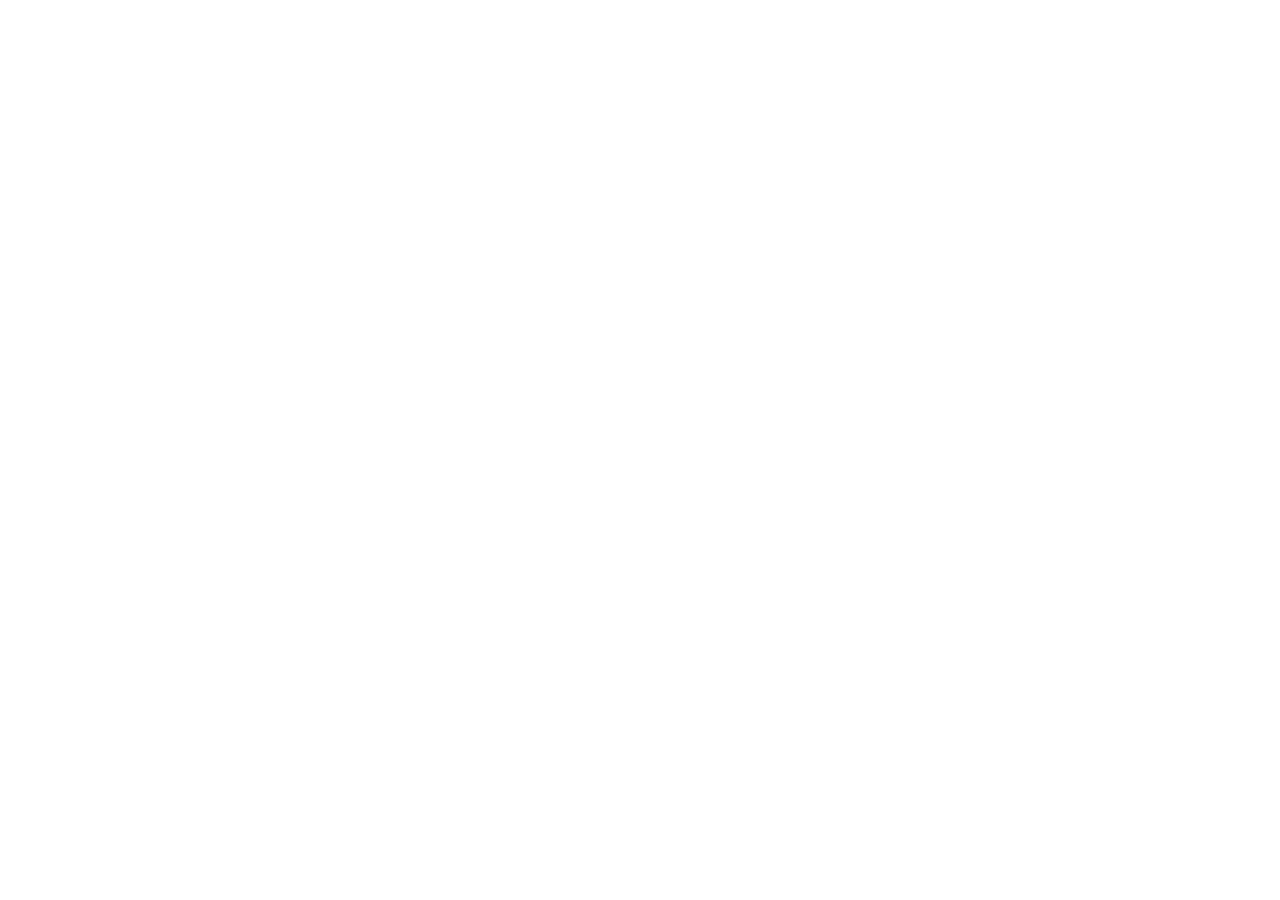
==== portfolio/index.html @ e61401a4 "figma, mappaelrendezes" ====
<!DOCTYPE html>
<html lang="hu">
<head>
    <meta charset="UTF-8">
    <meta name="viewport" content="width=device-width, initial-scale=1.0">
    <title>Portfolio</title>
    <link rel="stylesheet" href="css\style.css">
</head>
<body>
    
</body>
</html>
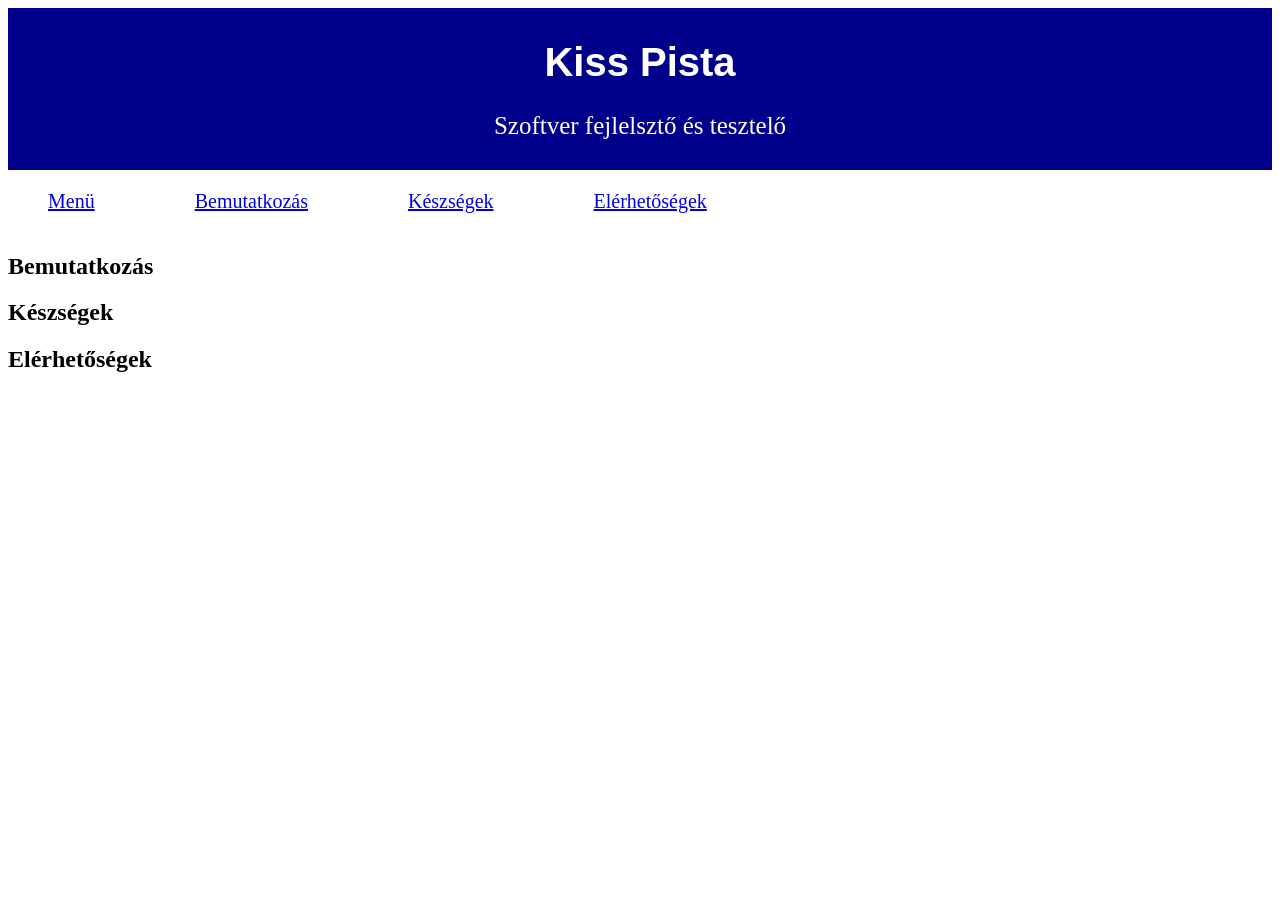
==== commit 6aadf59f: "figma befejezese, fejlec navigacios sav elkezdese" ====
--- a/portfolio/index.html
+++ b/portfolio/index.html
@@ -7,6 +7,26 @@
     <link rel="stylesheet" href="css\style.css">
 </head>
 <body>
-    
+    <section id="menu"></section>
+    <header>
+        <h1>Kiss Pista</h1>
+        <p>Szoftver fejlelsztő és tesztelő</p>
+    </header>
+
+    <nav>
+        <ul><a href="#menu">Menü</a></ul>
+        <ul><a href="#bemutatkozas">Bemutatkozás</a></ul>
+        <ul><a href="#keszsegek">Készségek</a></ul>
+        <ul><a href="#elerhetosegek">Elérhetőségek</a></ul>
+    </nav>
+
+    <section id="bemutatkozas"><h2>Bemutatkozás</h2></section>
+
+
+
+    <section id="keszsegek"><h2>Készségek</h2></section>
+
+    <section id="elerhetosegek"><h2>Elérhetőségek</h2></section>
+
 </body>
 </html> 
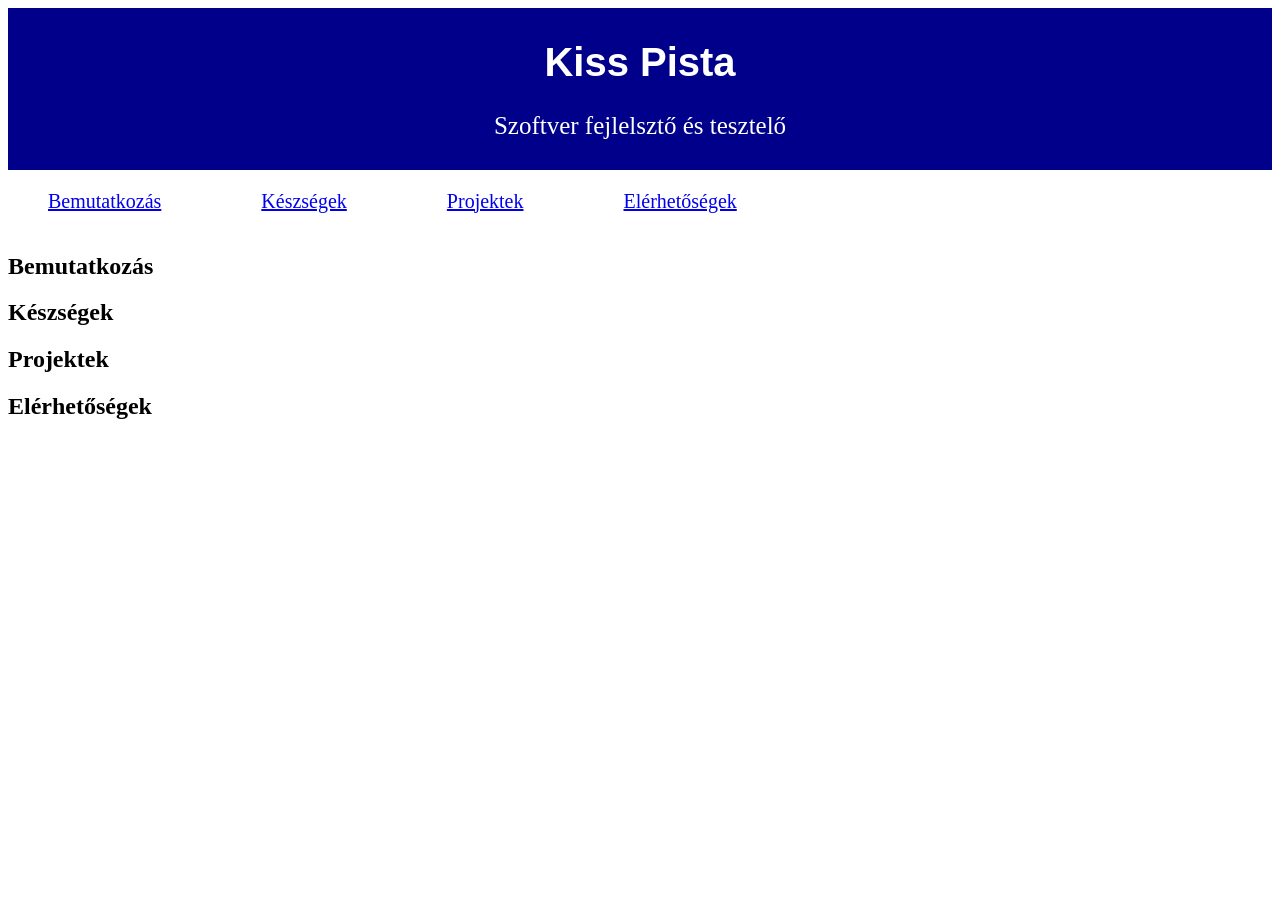
==== commit ac9cf970: "tervezés javítása" ====
--- a/portfolio/index.html
+++ b/portfolio/index.html
@@ -7,24 +7,23 @@
     <link rel="stylesheet" href="css\style.css">
 </head>
 <body>
-    <section id="menu"></section>
     <header>
         <h1>Kiss Pista</h1>
         <p>Szoftver fejlelsztő és tesztelő</p>
     </header>
 
     <nav>
-        <ul><a href="#menu">Menü</a></ul>
         <ul><a href="#bemutatkozas">Bemutatkozás</a></ul>
         <ul><a href="#keszsegek">Készségek</a></ul>
+        <ul><a href="#projektek">Projektek</a></ul>
         <ul><a href="#elerhetosegek">Elérhetőségek</a></ul>
     </nav>
 
     <section id="bemutatkozas"><h2>Bemutatkozás</h2></section>
 
+    <section id="keszsegek"><h2>Készségek</h2></section>
 
-
-    <section id="keszsegek"><h2>Készségek</h2></section>
+    <section id="projektek"><h2>Projektek</h2></section>
 
     <section id="elerhetosegek"><h2>Elérhetőségek</h2></section>
 
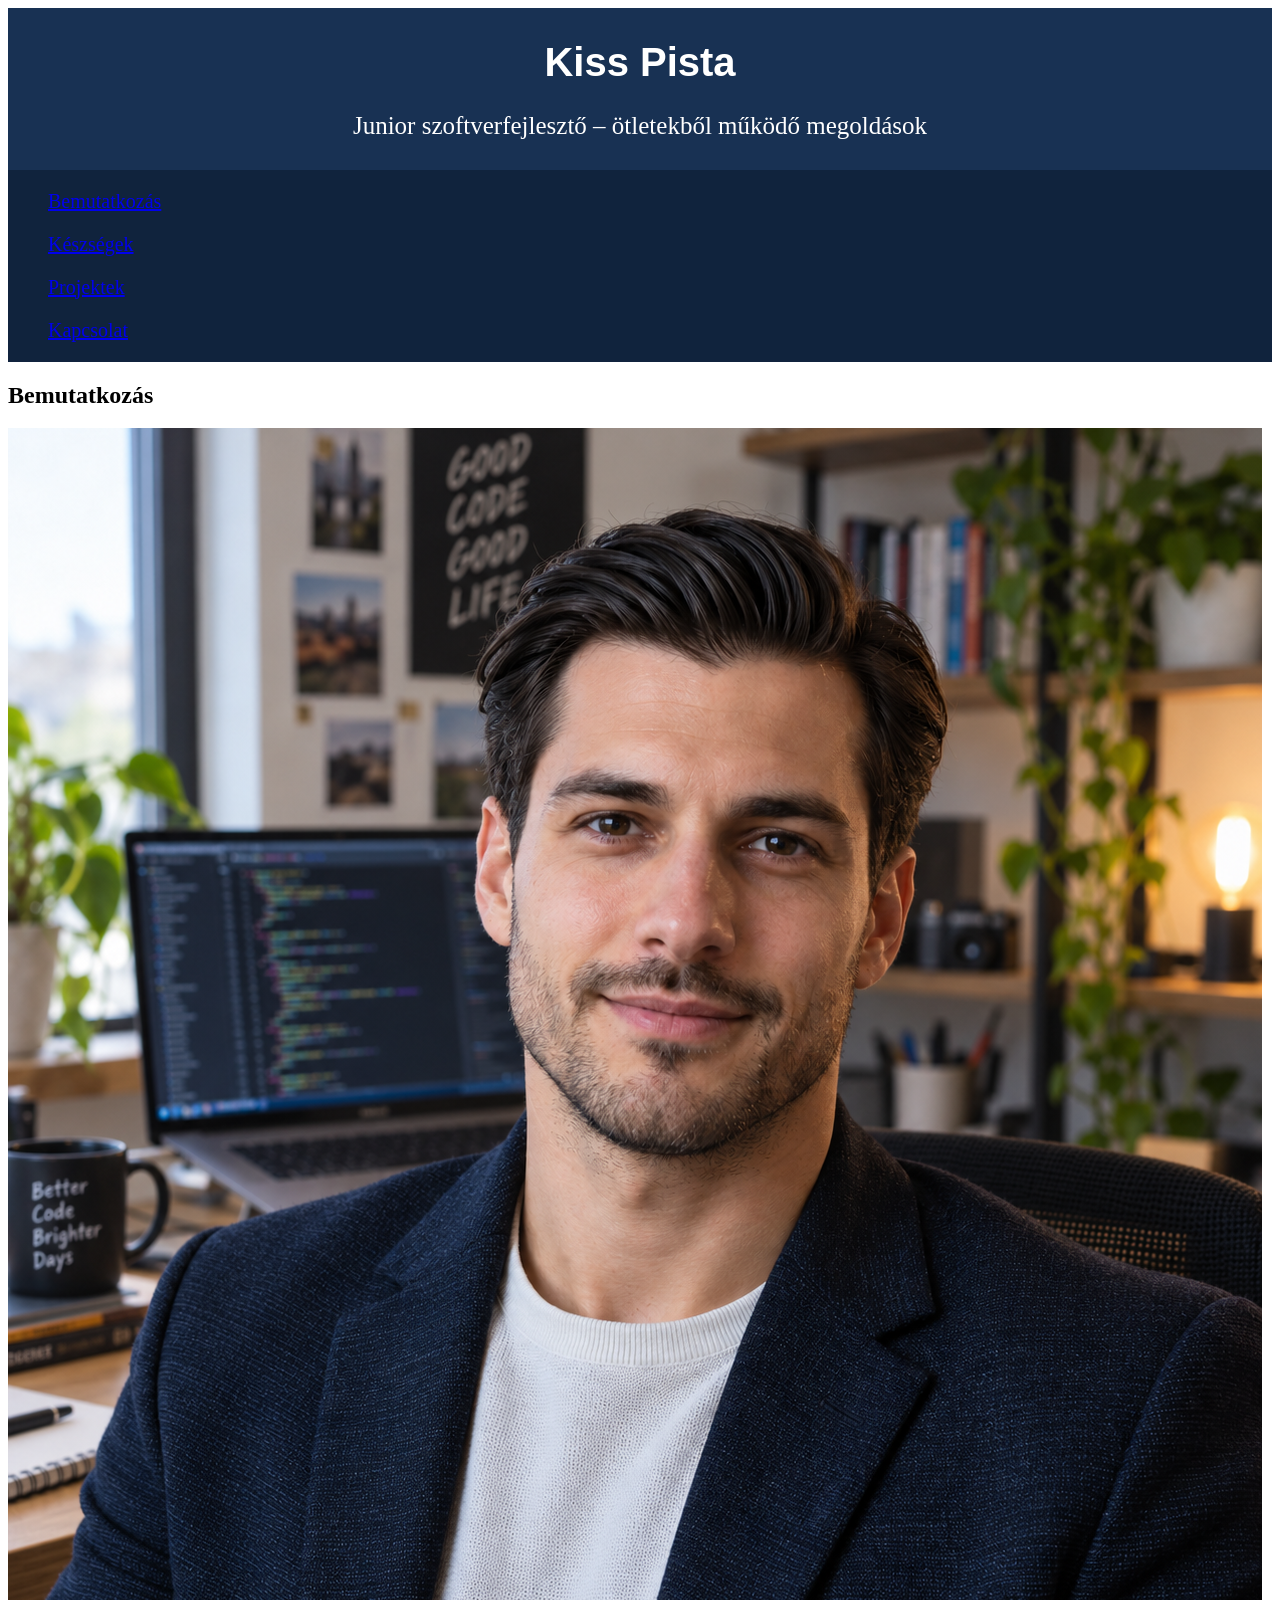
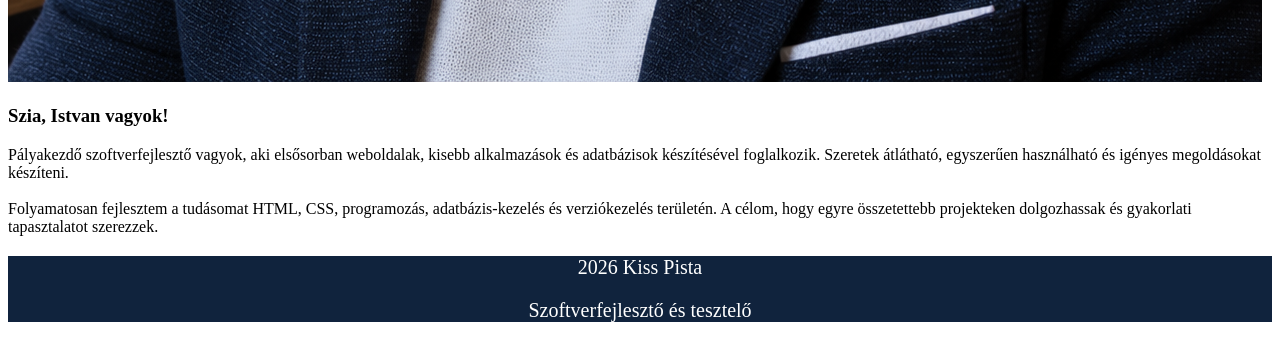
==== commit 6eeecc76: "terv végleges változata bemutatkozás elkezdése" ====
--- a/portfolio/index.html
+++ b/portfolio/index.html
@@ -7,25 +7,61 @@
     <link rel="stylesheet" href="css\style.css">
 </head>
 <body>
-    <header>
-        <h1>Kiss Pista</h1>
-        <p>Szoftver fejlelsztő és tesztelő</p>
+     <header>
+        <div>
+            <h1>Kiss Pista</h1>
+            <p>Junior szoftverfejlesztő – ötletekből működő megoldások</p>
+        </div>
     </header>
 
     <nav>
-        <ul><a href="#bemutatkozas">Bemutatkozás</a></ul>
-        <ul><a href="#keszsegek">Készségek</a></ul>
-        <ul><a href="#projektek">Projektek</a></ul>
-        <ul><a href="#elerhetosegek">Elérhetőségek</a></ul>
+        <div class="container">
+            <ul><a href="#bemutatkozas">Bemutatkozás</a></ul>
+            <ul><a href="#keszsegek">Készségek</a></ul>
+            <ul><a href="#projektek">Projektek</a></ul>
+            <ul><a href="#kapcsolatok">Kapcsolat</a></ul>
+        </div>
     </nav>
 
-    <section id="bemutatkozas"><h2>Bemutatkozás</h2></section>
+    <main class="container">
 
-    <section id="keszsegek"><h2>Készségek</h2></section>
+        <section id="bemutatkozas">
+            <h2>Bemutatkozás</h2>
 
-    <section id="projektek"><h2>Projektek</h2></section>
+            <div class="bemutat">
+                <img src="img/profil.jpg" alt="Kiss Pista profilképe">
 
-    <section id="elerhetosegek"><h2>Elérhetőségek</h2></section>
+                <div class="bemutatSzoveg">
+                    <h3>Szia, Istvan vagyok!</h3>
+                    <p>
+                        Pályakezdő szoftverfejlesztő vagyok, aki elsősorban weboldalak,
+                        kisebb alkalmazások és adatbázisok készítésével foglalkozik.
+                        Szeretek átlátható, egyszerűen használható és igényes megoldásokat készíteni.<br>
+                        <br>
+                        Folyamatosan fejlesztem a tudásomat HTML, CSS, programozás,
+                        adatbázis-kezelés és verziókezelés területén. A célom, hogy
+                        egyre összetettebb projekteken dolgozhassak és gyakorlati tapasztalatot szerezzek.
+                    </p>
+                </div>
+            </div>
+        </section>
 
+        <section id="keszsegek">
+
+        </section>
+
+        <section id="projektek">
+
+        </section>
+
+        <section id="kapcsolatok">
+
+        </section>
+
+        <footer>
+            <p>2026 Kiss Pista</p>
+            <p>Szoftverfejlesztő és tesztelő</p>
+        </footer>
+    </main>
 </body>
 </html> 
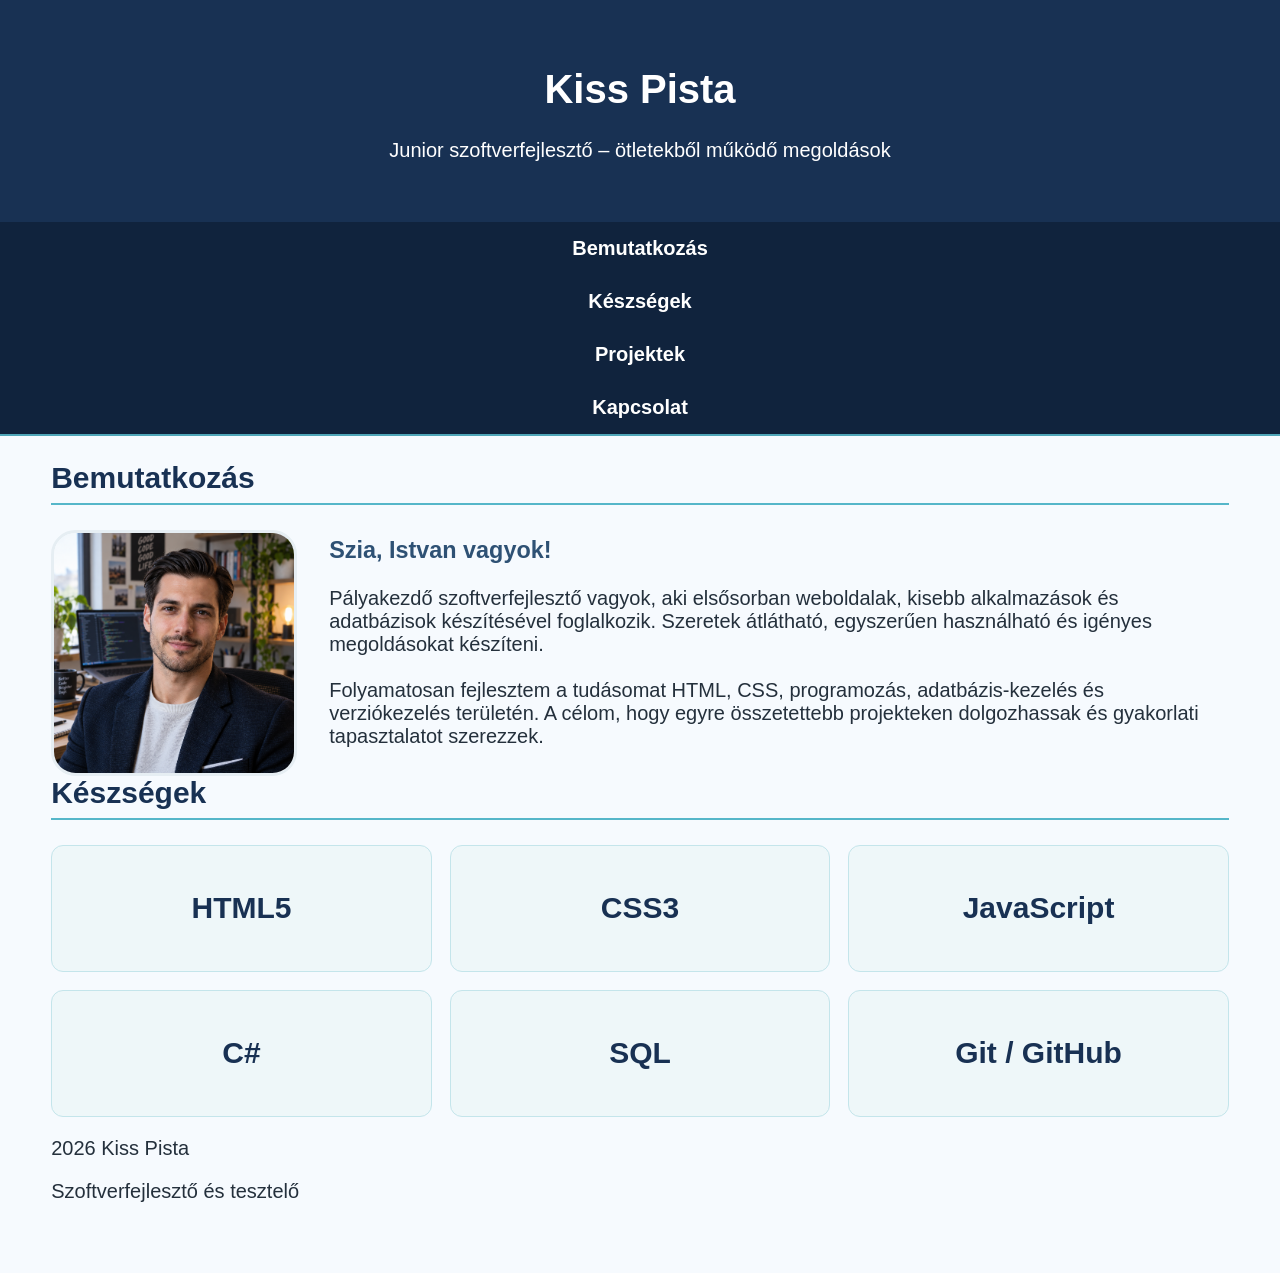
==== commit bf106298: "fejléc és menü css befejezése bemutató és készségek css elkezdése" ====
--- a/portfolio/index.html
+++ b/portfolio/index.html
@@ -16,10 +16,10 @@
 
     <nav>
         <div class="container">
-            <ul><a href="#bemutatkozas">Bemutatkozás</a></ul>
-            <ul><a href="#keszsegek">Készségek</a></ul>
-            <ul><a href="#projektek">Projektek</a></ul>
-            <ul><a href="#kapcsolatok">Kapcsolat</a></ul>
+            <ol><a href="#bemutatkozas">Bemutatkozás</a></ol>
+            <ol><a href="#keszsegek">Készségek</a></ol>
+            <ol><a href="#projektek">Projektek</a></ol>
+            <ol><a href="#kapcsolatok">Kapcsolat</a></ol>
         </div>
     </nav>
 
@@ -47,7 +47,16 @@
         </section>
 
         <section id="keszsegek">
+            <h2>Készségek</h2>
 
+            <div class="kartyak">
+                <div class="kartya">HTML5</div>
+                <div class="kartya">CSS3</div>
+                <div class="kartya">JavaScript</div>
+                <div class="kartya">C#</div>
+                <div class="kartya">SQL</div>
+                <div class="kartya">Git / GitHub</div>
+            </div>
         </section>
 
         <section id="projektek">
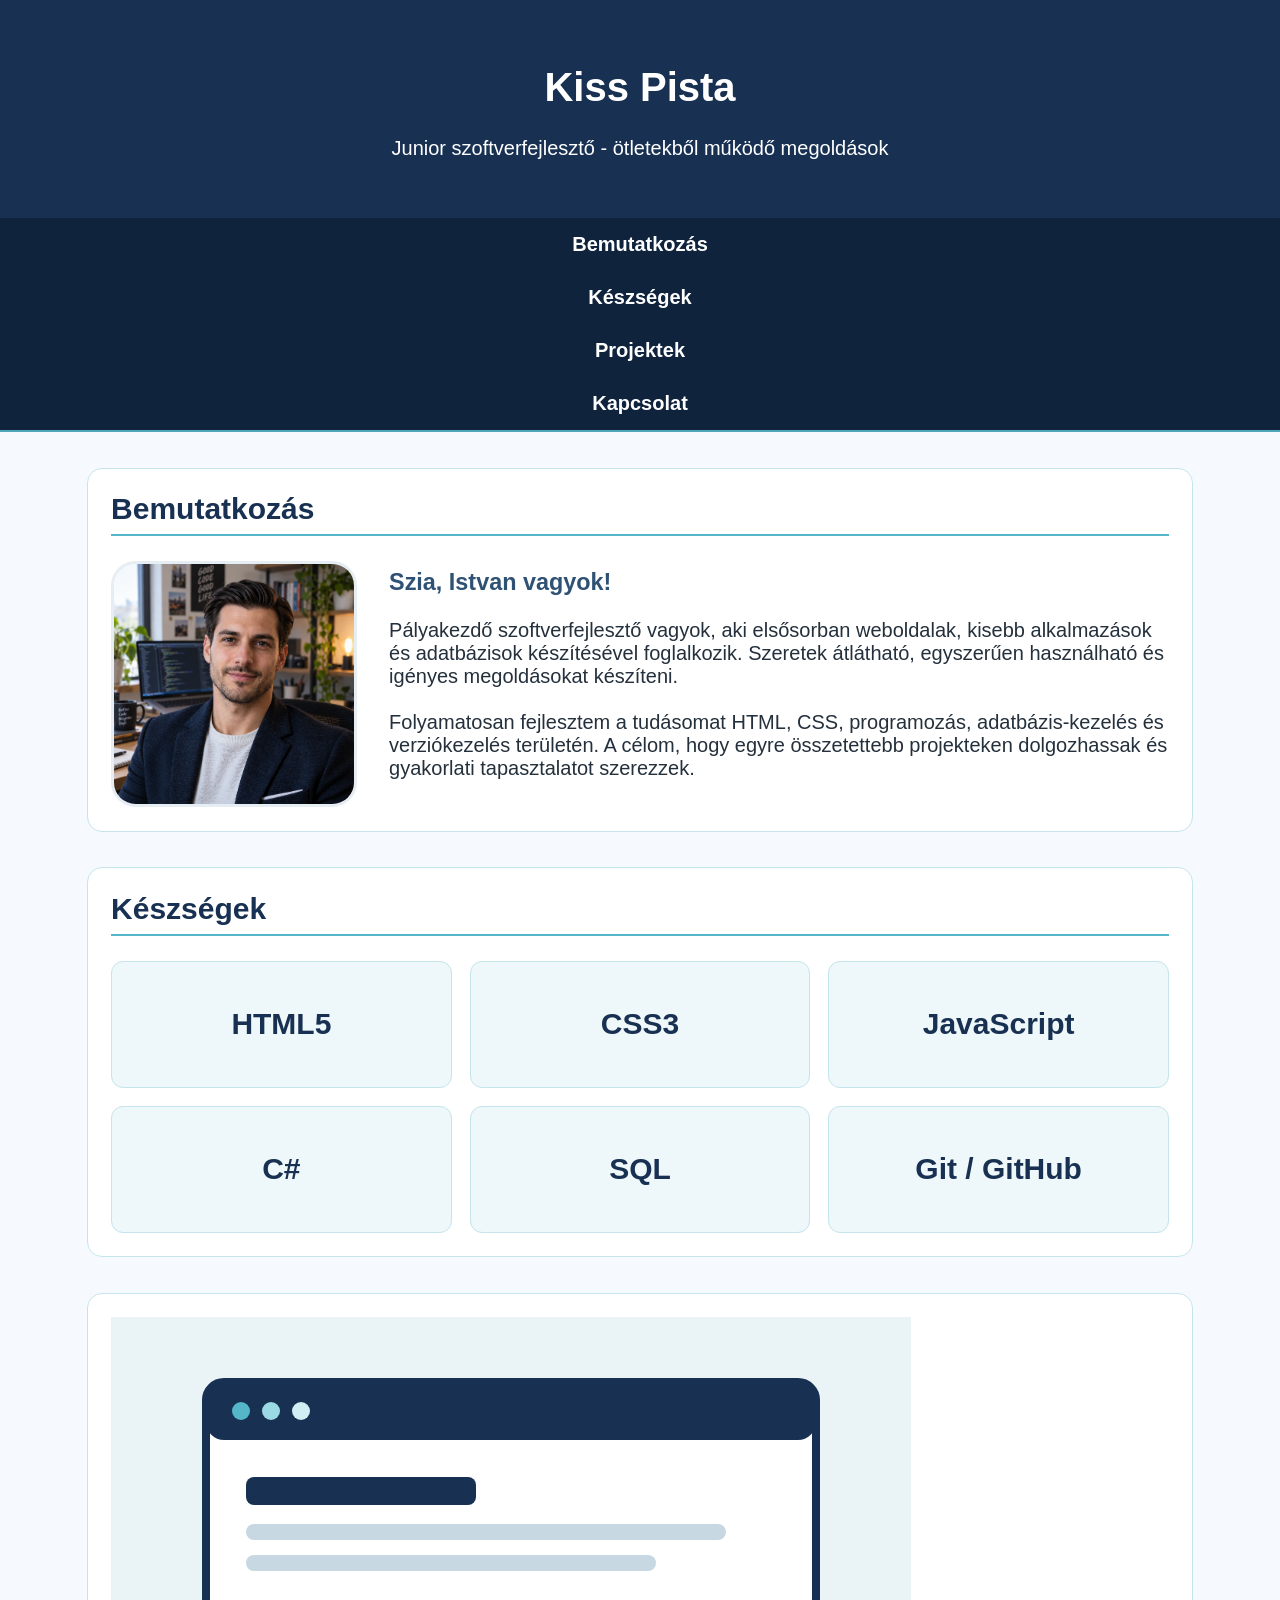
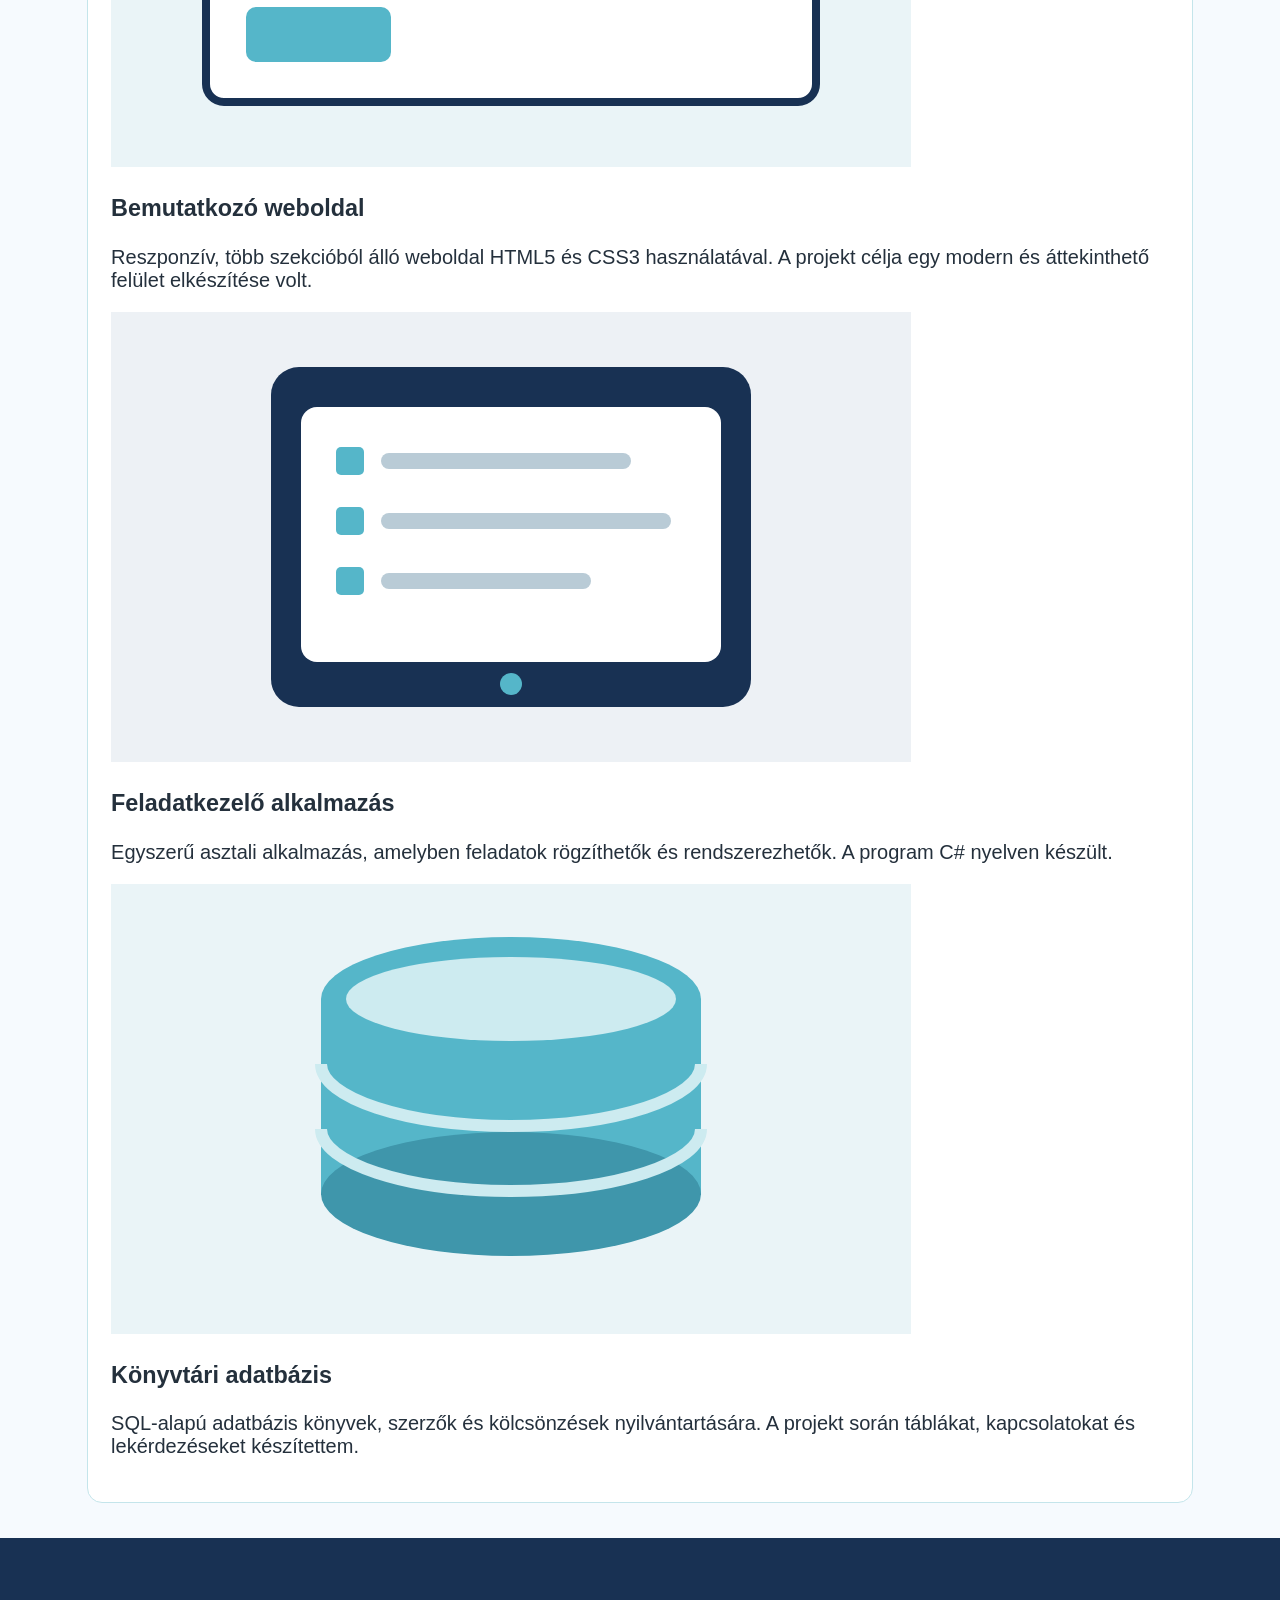
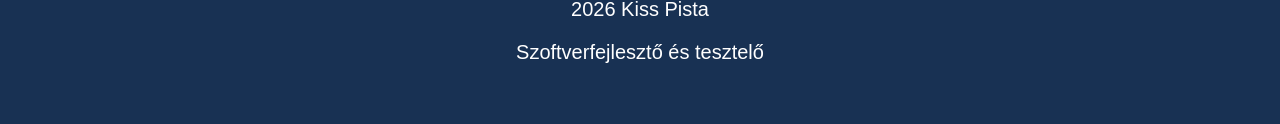
==== commit 7a5b0e64: "projektek html resz es css folytatasa" ====
--- a/portfolio/index.html
+++ b/portfolio/index.html
@@ -10,7 +10,7 @@
      <header>
         <div>
             <h1>Kiss Pista</h1>
-            <p>Junior szoftverfejlesztő – ötletekből működő megoldások</p>
+            <p>Junior szoftverfejlesztő - ötletekből működő megoldások</p>
         </div>
     </header>
 
@@ -60,17 +60,57 @@
         </section>
 
         <section id="projektek">
+            <div class="projektGrid">
+                <article class="projektKartya">
+                    <img src="img/web.svg" alt="Weboldal">
+                    <div class="projekt">
+                        <h3>Bemutatkozó weboldal</h3>
+                        <p>
+                            Reszponzív, több szekcióból álló weboldal HTML5 és CSS3
+                            használatával. A projekt célja egy modern és áttekinthető
+                            felület elkészítése volt.
+                        </p>
+                    </div>
+                </article>
+            </div>
 
+            <div class="projektGrid">
+                <article class="projektKartya">
+                    <img src="img/app.svg" alt="Alkalmazas">
+                    <div class="projekt">
+                        <h3>Feladatkezelő alkalmazás</h3>
+                        <p>
+                            Egyszerű asztali alkalmazás,
+                            amelyben feladatok rögzíthetők és
+                            rendszerezhetők. A program C# 
+                            nyelven készült.
+                        </p>
+                    </div>
+                </article>
+            </div>
+
+            <div class="projektGrid">
+                <article class="projektKartya">
+                    <img src="img/adatb.svg" alt="Adatbázis">
+                    <div class="projekt">
+                        <h3>Könyvtári adatbázis</h3>
+                        <p> 
+                            SQL-alapú adatbázis könyvek,
+                            szerzők és kölcsönzések
+                            nyilvántartására. A projekt során
+                            táblákat, kapcsolatokat és 
+                            lekérdezéseket készítettem.
+                        </p>
+                    </div>
+                </article>
+            </div>
         </section>
 
-        <section id="kapcsolatok">
-
-        </section>
-
+    </main>
         <footer>
             <p>2026 Kiss Pista</p>
             <p>Szoftverfejlesztő és tesztelő</p>
         </footer>
-    </main>
+
 </body>
 </html> 
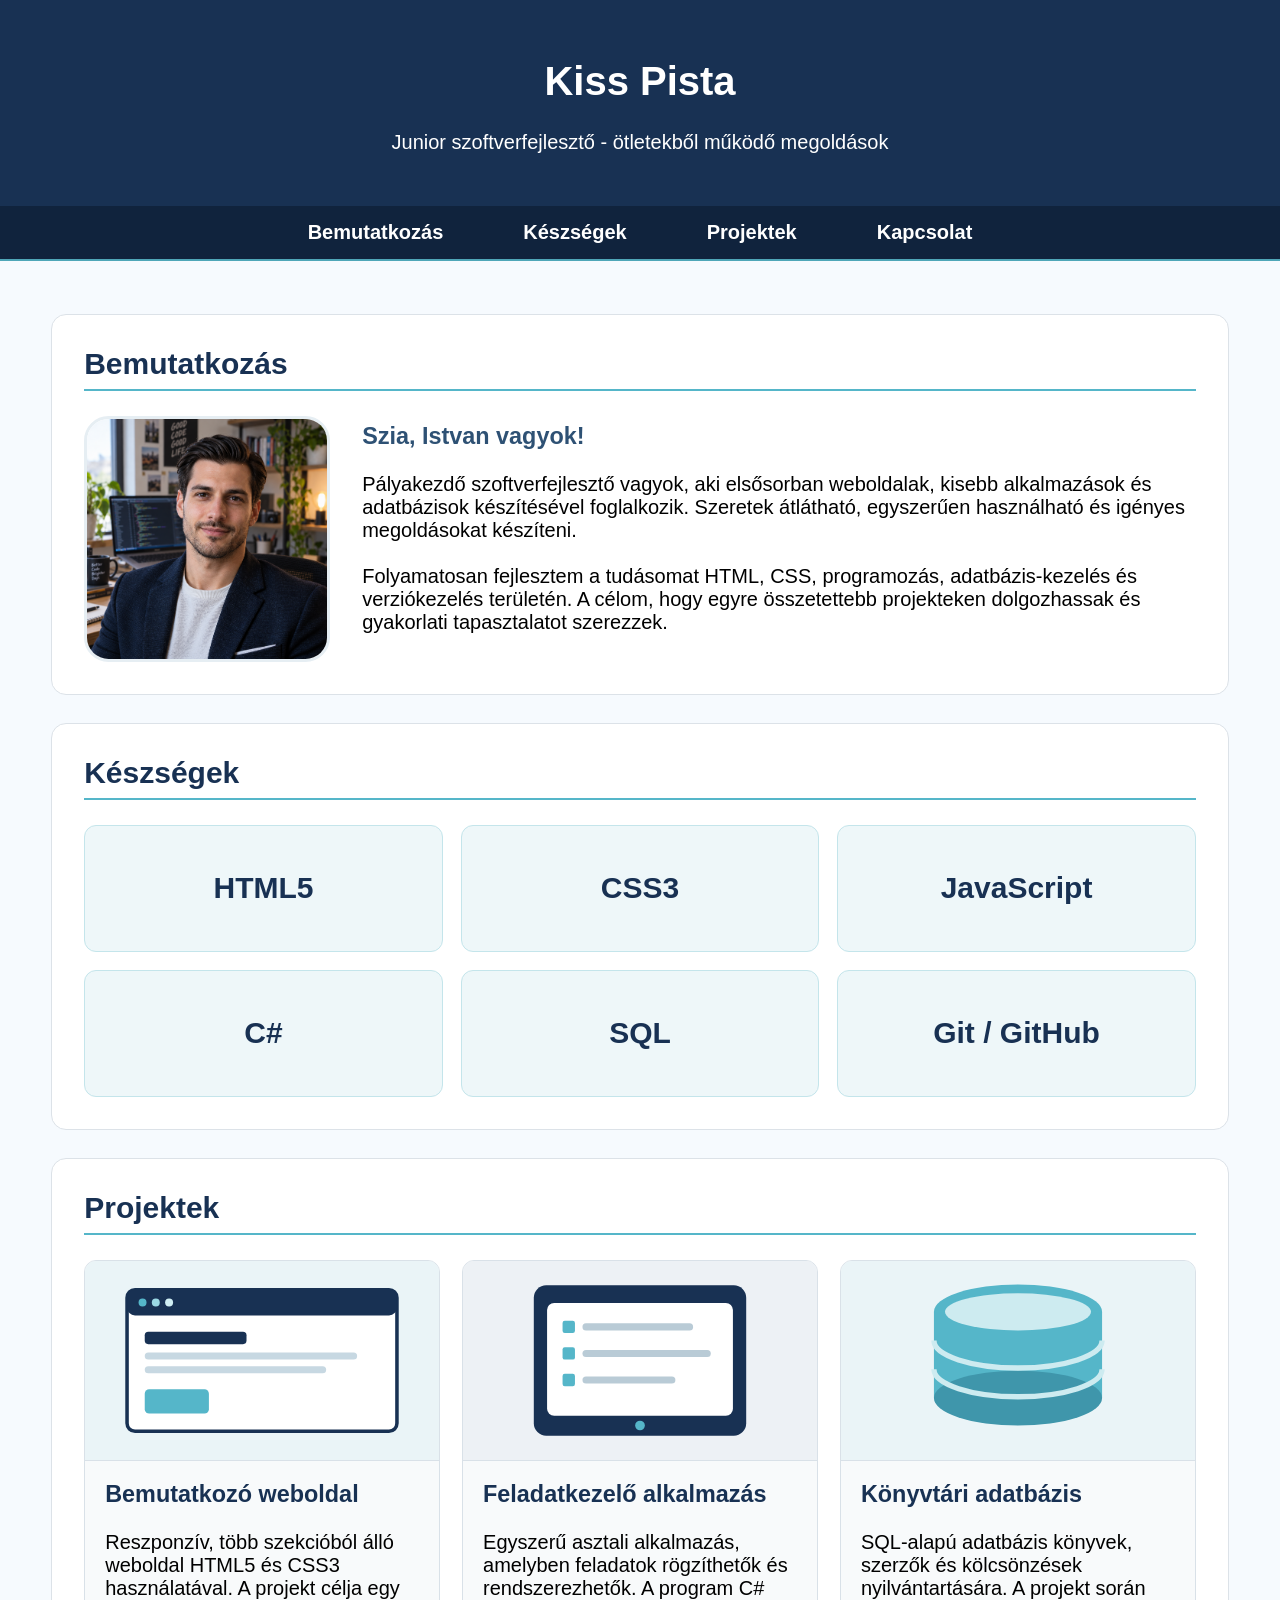
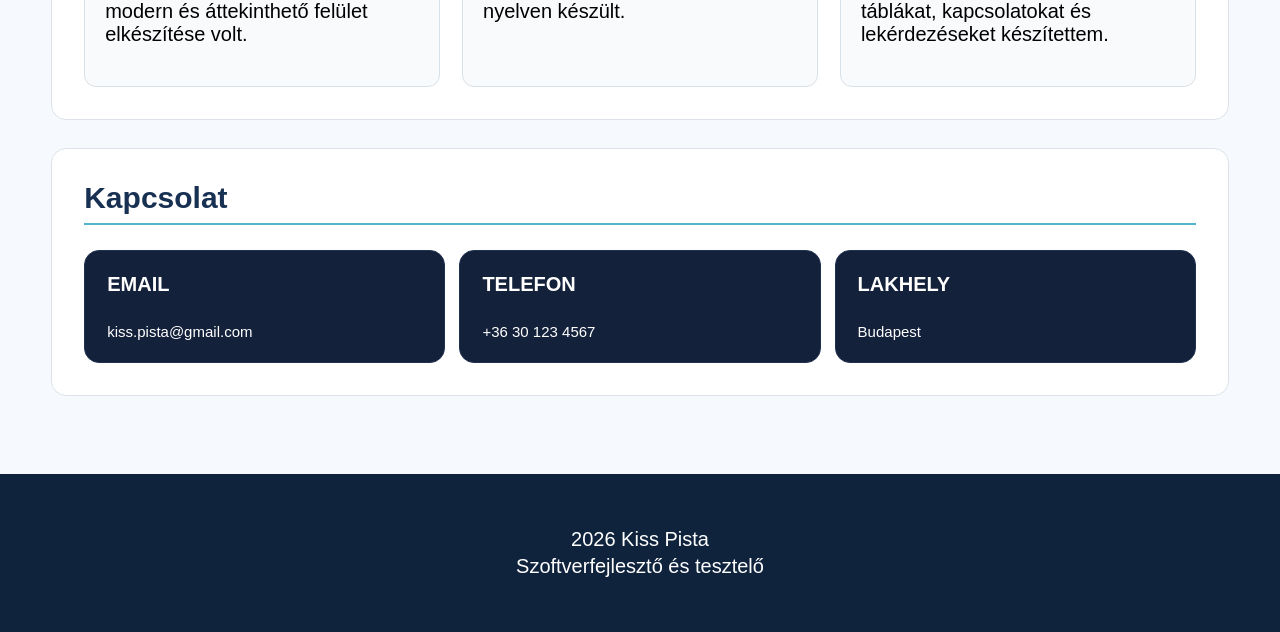
==== commit 34835426: "kesz" ====
--- a/portfolio/index.html
+++ b/portfolio/index.html
@@ -16,10 +16,12 @@
 
     <nav>
         <div class="container">
-            <ol><a href="#bemutatkozas">Bemutatkozás</a></ol>
-            <ol><a href="#keszsegek">Készségek</a></ol>
-            <ol><a href="#projektek">Projektek</a></ol>
-            <ol><a href="#kapcsolatok">Kapcsolat</a></ol>
+            <ul>
+            <li><a href="#bemutatkozas">Bemutatkozás</a></li>
+            <li><a href="#keszsegek">Készségek</a></li>
+            <li><a href="#projektek">Projektek</a></li>
+            <li><a href="#kapcsolatok">Kapcsolat</a></li>
+            </ul>
         </div>
     </nav>
 
@@ -60,7 +62,10 @@
         </section>
 
         <section id="projektek">
+            <h2>Projektek</h2>
+
             <div class="projektGrid">
+
                 <article class="projektKartya">
                     <img src="img/web.svg" alt="Weboldal">
                     <div class="projekt">
@@ -72,9 +77,7 @@
                         </p>
                     </div>
                 </article>
-            </div>
 
-            <div class="projektGrid">
                 <article class="projektKartya">
                     <img src="img/app.svg" alt="Alkalmazas">
                     <div class="projekt">
@@ -87,9 +90,7 @@
                         </p>
                     </div>
                 </article>
-            </div>
 
-            <div class="projektGrid">
                 <article class="projektKartya">
                     <img src="img/adatb.svg" alt="Adatbázis">
                     <div class="projekt">
@@ -106,11 +107,32 @@
             </div>
         </section>
 
+        <section id="kapcsolatok">
+
+            <h2>Kapcsolat</h2>
+
+            <div class="kapcsolatGrid">
+                <div class="kapcsolat">
+                    <h4>EMAIL</h4>
+                    <p>kiss.pista@gmail.com</p>
+                </div>
+                <div class="kapcsolat">
+                    <h4>TELEFON</h4>
+                    <p>+36 30 123 4567</p>
+                </div>
+                <div class="kapcsolat">
+                    <h4>LAKHELY</h4>
+                    <p>Budapest</p>
+                </div>
+            </div>
+        </section>
     </main>
-        <footer>
+    <footer>
+        <div class="container">
             <p>2026 Kiss Pista</p>
             <p>Szoftverfejlesztő és tesztelő</p>
-        </footer>
+        </div>
+    </footer>
 
 </body>
 </html> 
